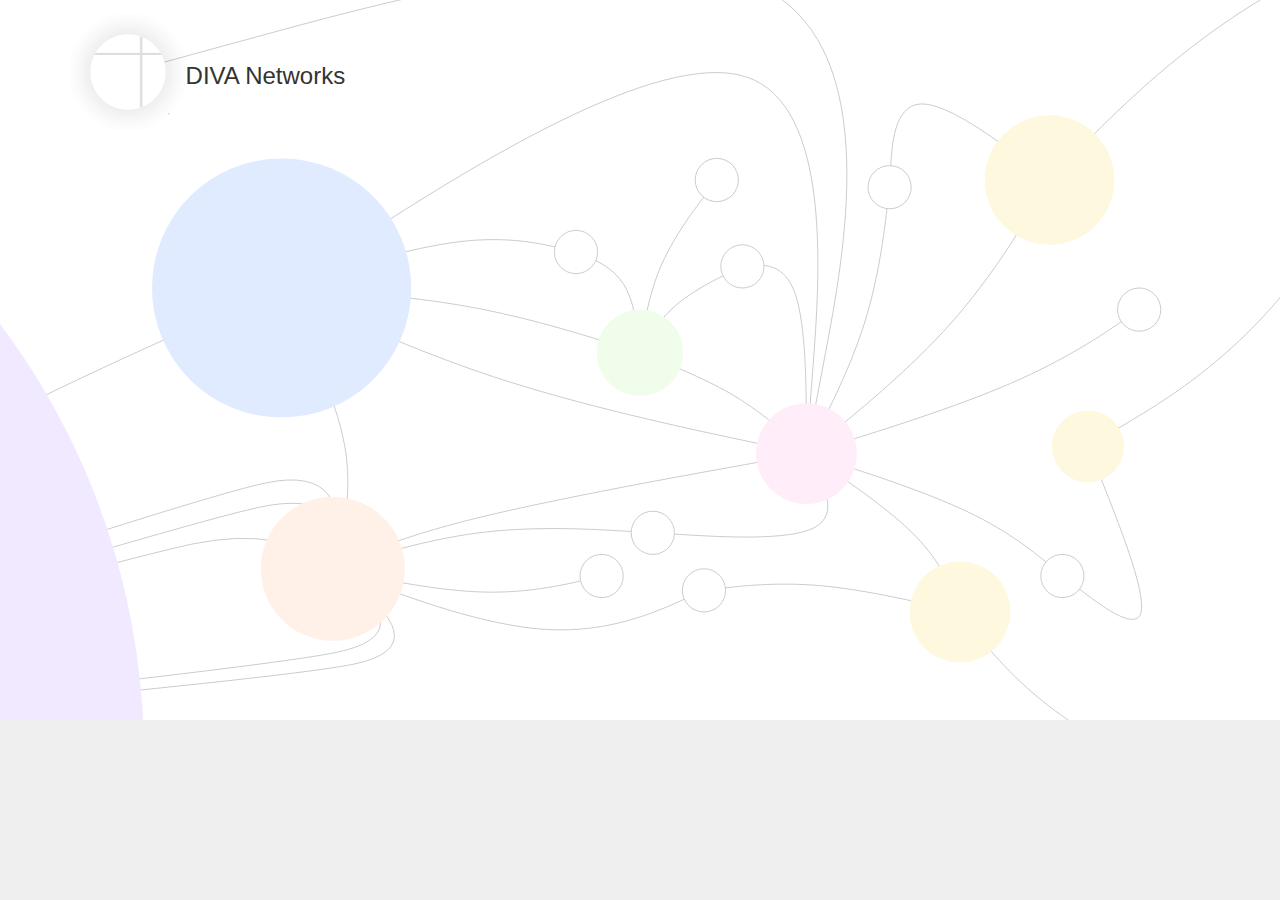
==== 9d18efab10.html @ 1ef05cae "Removed test graph" ====
<!DOCTYPE html>
<html>
<head>

	<meta charset="utf-8">
	<meta http-equiv="X-UA-Compatible" content="IE=edge">

	<title>DIVA Networks</title>

	<link rel="stylesheet" href="components/divagraph/jquery.divagraph.1.0.css" />
	<link rel="stylesheet" href="css/styles.css" />

</head>
<body>

<div id="page" class="container">
	<div class="row">

		<div class="col-xs-12">

			<div id="maingraph"></div>

		</div>

	</div>

</div>

<script src="components/jquery/jquery-2.1.1.min.js"></script>
<script src="components/bootstrap/js/bootstrap.min.js"></script>
<script src="components/d3/d3.min.js"></script>
<script src="components/divagraph/jquery.divagraph.1.0.js"></script>

<script>
$(document).ready(function () {

	function drawMainGraph (graph) {

		/*
		Draws the main graph according to the specs received.
		*/

		// Add the logo

		$(graph).divaGraph('addObject', 'image', {
			src: 'image/logo.png',
			label: {
				text: 'DIVA Networks',
				fontSize: 24,
				fontWeight: 'normal'
			},
			x: 10,
			y: 90,
			width: 306,
			height: 306,
			scale: 0.3,
			id: 'logo'
		});

		// Create the circles group data

		var circles = [
				{
					type: 'circle',
					data: {
						id: 'circle-1', x: -45, y: -5, size: 100,
						strokeWidth:0, fill:'#f0e9ff'
					}
				},
				{
					type: 'circle',
					data: {
						id: 'circle-2', x: 22, y: 60, size: 18,
						strokeWidth:0, fill:'#e0ebff'
					}
				},
				{
					type: 'circle',
					data: {
						id: 'circle-3', x: 26, y: 21, size: 10,
						strokeWidth:0, fill:'#fff0e8'
					}
				},
				{
					type: 'circle',
					data: {
						id: 'circle-4', x: 50, y: 51, size: 6,
						strokeWidth:0, fill:'#f0fdea'
					}
				},
				{
					type: 'circle',
					data: {
						id: 'circle-5', x: 63, y: 37, size: 7,
						strokeWidth:0, fill:'#ffedfa'
					}
				},
				{
					type: 'circle',
					data: {
						id: 'circle-6', x: 75, y: 15, size: 7,
						strokeWidth:0, fill:'#fef8df'
					}
				},
				{
					type: 'circle',
					data: {
						id: 'circle-7', x: 82, y: 75, size: 9,
						strokeWidth:0, fill:'#fef8df'
					}
				},
				{
					type: 'circle',
					data: {
						id: 'circle-8', x: 85, y: 38, size: 5,
						strokeWidth:0, fill:'#fef8df'
					}
				},
				{ // hidden to the right - connected to 7
					type: 'circle',
					data: {
						id: 'circle-9', x: 115, y: 115, size: 1
					}
				},
				{ // hidden to the bottom - connected to 6
					type: 'circle',
					data: {
						id: 'circle-10', x: 93, y: -10, size: 1
					}
				},

				// white with border circles
				{
					type: 'circle',
					data: {
						id: 'sm-circle-1', x: 45, y: 65
					}
				},
				{
					type: 'circle',
					data: {
						id: 'sm-circle-2', x: 56, y: 75
					}
				},
				{
					type: 'circle',
					data: {
						id: 'sm-circle-3', x: 58, y: 63
					}
				},

				//
				{
					type: 'circle',
					data: {
						id: 'sm-circle-4', x: 69.5, y: 74
					}
				},
				{
					type: 'circle',
					data: {
						id: 'sm-circle-5', x: 83, y: 20
					}
				},
				{
					type: 'circle',
					data: {
						id: 'sm-circle-6', x: 89, y: 57
					}
				},

				//
				{
					type: 'circle',
					data: {
						id: 'sm-circle-7', x: 47, y: 20
					}
				},
				{
					type: 'circle',
					data: {
						id: 'sm-circle-8', x: 51, y: 26
					}
				},
				{
					type: 'circle',
					data: {
						id: 'sm-circle-9', x: 55, y: 18
					}
				}
		];

		// add the circle group

		$(graph).divaGraph('addObjectGroup', circles);

		// Create the line group data

		var lines = [

				// circle-3 to circle-1
				{
					type: 'curvedLine',
					data: {
						start: 'circle-3', end: 'circle-1',
						curve: {distance:12, offset:7, interpolate: 'cardinal'}
					}
				},
				{
					type: 'curvedLine',
					data: {
						start: 'circle-3', end: 'circle-1',
						curve: {distance:3, offset:10, interpolate: 'cardinal'}
					}
				},
				{
					type: 'curvedLine',
					data: {
						start: 'circle-3', end: 'circle-1',
						curve: {distance:1, offset:13, interpolate: 'cardinal'}
					}
				},
				{
					type: 'curvedLine',
					data: {
						start: 'circle-3', end: 'circle-1',
						curve: {distance:4, offset:-13, interpolate: 'cardinal'}
					}
				},
				{
					type: 'curvedLine',
					data: {
						start: 'circle-3', end: 'circle-1',
						curve: {distance:5, offset:-11, interpolate: 'cardinal'}
					}
				},

				// circle-3 to circle-2
				{
					type: 'curvedLine',
					data: {
						start: 'circle-3', end: 'circle-2',
						curve: {distance:40, offset:4, interpolate: 'basis'}
					}
				},

				// circle-3 to circle-5
				{
					type: 'curvedLine',
					data: {
						start: 'circle-3', end: 'circle-5',
						curve: {distance:25, offset:-3, interpolate: 'basis'}
					}
				},

				// circle-3 to sm-circle-7
				{
					type: 'curvedLine',
					data: {
						start: 'circle-3', end: 'sm-circle-7',
						curve: {distance:60, offset:4, interpolate: 'basis'}
					}
				},

				// circle-3 to sm-circle-8
				{
					type: 'curvedLine',
					data: {
						start: 'circle-3', end: 'sm-circle-8',
						curve: {distance:50, offset:-4, interpolate: 'basis'}
					}
				},

				// circle-3 to sm-circle-9
				{
					type: 'curvedLine',
					data: {
						start: 'circle-3', end: 'sm-circle-9',
						curve: {distance:65, offset:10, interpolate: 'basis'}
					}
				},

				// circle-2 to circle-1
				{
					type: 'curvedLine',
					data: {
						start: 'circle-2', end: 'circle-1',
						curve: {distance:40, offset:4, interpolate: 'basis'}
					}
				},

				// circle 2 to circle 4
				{
					type: 'curvedLine',
					data: {
						start: 'circle-2', end: 'circle-4',
						curve: {distance:50, offset:-3, interpolate: 'basis'}
					}
				},

				// circle 2 to circle 5
				{
					type: 'curvedLine',
					data: {
						start: 'circle-2', end: 'circle-5',
						curve: {distance:45, offset:4, interpolate: 'basis'}
					}
				},
				{
					type: 'curvedLine',
					data: {
						start: 'circle-2', end: 'circle-5',
						curve: {distance:30, offset:-65, interpolate: 'basis'}
					}
				},

				// circle-2 to circle sm-circle-1
				{
					type: 'curvedLine',
					data: {
						start: 'circle-2', end: 'sm-circle-1',
						curve: {distance:70, offset:-5, interpolate: 'basis'}
					}
				},

				// circle-4 to sm-circle-1
				{
					type: 'curvedLine',
					data: {
						start: 'circle-4', end: 'sm-circle-1',
						curve: {distance:70, offset:3, interpolate: 'basis'}
					}
				},

				// circle-4 to sm-circle-2
				{
					type: 'curvedLine',
					data: {
						start: 'circle-4', end: 'sm-circle-2',
						curve: {distance:50, offset:-2, interpolate: 'basis'}
					}
				},

				// circle-4 to sm-circle-3
				{
					type: 'curvedLine',
					data: {
						start: 'circle-4', end: 'sm-circle-3',
						curve: {distance:50, offset:-2, interpolate: 'basis'}
					}
				},

				// sm-circle-3 to circle-5
				{
					type: 'curvedLine',
					data: {
						start: 'sm-circle-3', end: 'circle-5',
						curve: {distance:1, offset:-5, interpolate: 'basis'}
					}
				},

				// circle-4 to circle-5
				{
					type: 'curvedLine',
					data: {
						start: 'circle-4', end: 'circle-5',
						curve: {distance:50, offset:-2, interpolate: 'basis'}
					}
				},

				// circle-5 to sm-circle-8
				{
					type: 'curvedLine',
					data: {
						start: 'circle-5', end: 'sm-circle-8',
						curve: {distance:35, offset:-12, interpolate: 'basis'}
					}
				},

				// circle-5 to logo
				{
					type: 'curvedLine',
					data: {
						start: 'circle-5', end: 'logo',
						curve: {distance:70, offset:65, interpolate: 'basis'}
					}
				},

				// circle-5 to sm-circle-4
				{
					type: 'curvedLine',
					data: {
						start: 'circle-5', end: 'sm-circle-4',
						curve: {distance:50, offset:2, interpolate: 'basis'}
					}
				},

				// circle-5 to circle-7
				{
					type: 'curvedLine',
					data: {
						start: 'circle-5', end: 'circle-7',
						curve: {distance:50, offset:3, interpolate: 'basis'}
					}
				},

				// circle-5 to sm-circle-6
				{
					type: 'curvedLine',
					data: {
						start: 'circle-5', end: 'sm-circle-6',
						curve: {distance:60, offset:3, interpolate: 'basis'}
					}
				},

				// circle-5 to circle-6
				{
					type: 'curvedLine',
					data: {
						start: 'circle-5', end: 'circle-6',
						curve: {distance:60, offset:-3, interpolate: 'basis'}
					}
				},

				// circle-6 to circle-10 (hidden)
				{
					type: 'curvedLine',
					data: {
						start: 'circle-6', end: 'circle-10',
						curve: {distance:45, offset:3, interpolate: 'basis'}
					}
				},

				// circle-5 to sm-circle-5
				{
					type: 'curvedLine',
					data: {
						start: 'circle-5', end: 'sm-circle-5',
						curve: {distance:60, offset:-3, interpolate: 'basis'}
					}
				},

				// circle-7 to sm-circle-4
				{
					type: 'curvedLine',
					data: {
						start: 'circle-7', end: 'sm-circle-4',
						curve: {distance:85, offset:17, interpolate: 'basis'}
					}
				},

				// circle-7 to circle-9
				{
					type: 'curvedLine',
					data: {
						start: 'circle-7', end: 'circle-9',
						curve: {distance:50, offset:-5, interpolate: 'basis'}
					}
				},

				// circle-8 to circle-9
				{
					type: 'curvedLine',
					data: {
						start: 'circle-8', end: 'circle-9',
						curve: {distance:30, offset:10, interpolate: 'basis'}
					}
				},

				// sm-circle-9 to circle-6
				{
					type: 'curvedLine',
					data: {
						start: 'sm-circle-9', end: 'circle-6',
						curve: {distance:40, offset:-3, interpolate: 'basis'}
					}
				},

				// circle-8 to sm-circle-5
				{
					type: 'curvedLine',
					data: {
						start: 'circle-8', end: 'sm-circle-5',
						curve: {distance:160, offset:-10, interpolate: 'basis'}
					}
				},
			];

		/*
		Add the line group

		last param (true) means to prepend the lines to the svg so
		that the circles sit on top of the lines
		*/

		$(graph).divaGraph('addObjectGroup', lines, true);

	} // drawMainGraph()

	/* create a divaGraph instance for the main graph */

	var mainGraph = $('#maingraph');

	$(mainGraph).divaGraph({
		debug:true,
		resizeSpeed: 1000,
		prefix: 'diva-',
		bgColor: '#fff',
		lines: {					// default line styles
			stroke: '#ccc',
			strokeWidth: 1
		},
		circles: {				// default circle styles - these setting will draw the white circles with border
			stroke: '#ccc',
			strokeWidth: 1,
			fill: '#fff',
			size: 3
		}
	});

	/* draw the main graph */

	drawMainGraph(mainGraph);

});
</script>

</body>
</html>
---- css/styles.css ----
body {
	background-color:#efefef;
	color:#eee;
	margin:0;
	padding:0;
}

.divagraph {margin:0 0 2em 0;}
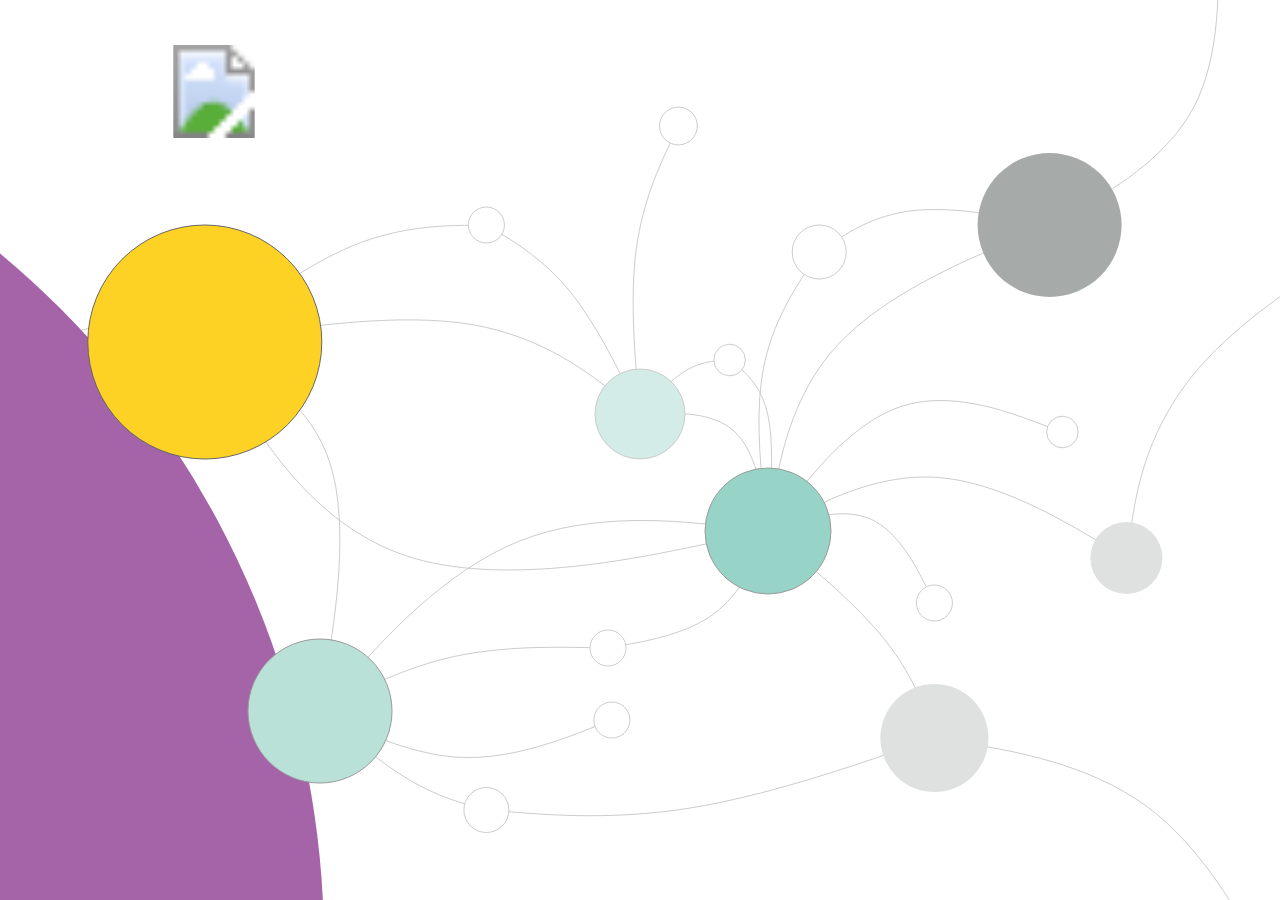
==== commit 97eb621d: "Improved resize functionality in DivaGraph plugin and replotted graph" ====
--- a/9d18efab10.html
+++ b/9d18efab10.html
@@ -10,24 +10,16 @@
 	<link rel="stylesheet" href="components/divagraph/jquery.divagraph.1.0.css" />
 	<link rel="stylesheet" href="css/styles.css" />
 
+	<style>
+	#maingraph {margin:0;}
+	</style>
+
 </head>
 <body>
 
-<div id="page" class="container">
-	<div class="row">
-
-		<div class="col-xs-12">
-
-			<div id="maingraph"></div>
-
-		</div>
-
-	</div>
-
-</div>
+<div id="maingraph"></div>
 
 <script src="components/jquery/jquery-2.1.1.min.js"></script>
-<script src="components/bootstrap/js/bootstrap.min.js"></script>
 <script src="components/d3/d3.min.js"></script>
 <script src="components/divagraph/jquery.divagraph.1.0.js"></script>
 
@@ -40,23 +32,6 @@
 		Draws the main graph according to the specs received.
 		*/
 
-		// Add the logo
-
-		$(graph).divaGraph('addObject', 'image', {
-			src: 'image/logo.png',
-			label: {
-				text: 'DIVA Networks',
-				fontSize: 24,
-				fontWeight: 'normal'
-			},
-			x: 10,
-			y: 90,
-			width: 306,
-			height: 306,
-			scale: 0.3,
-			id: 'logo'
-		});
-
 		// Create the circles group data
 
 		var circles = [
@@ -64,128 +39,133 @@
 					type: 'circle',
 					data: {
 						id: 'circle-1', x: -45, y: -5, size: 100,
-						strokeWidth:0, fill:'#f0e9ff'
-					}
-				},
-				{
-					type: 'circle',
-					data: {
-						id: 'circle-2', x: 22, y: 60, size: 18,
-						strokeWidth:0, fill:'#e0ebff'
-					}
-				},
-				{
-					type: 'circle',
-					data: {
-						id: 'circle-3', x: 26, y: 21, size: 10,
-						strokeWidth:0, fill:'#fff0e8'
-					}
-				},
-				{
-					type: 'circle',
-					data: {
-						id: 'circle-4', x: 50, y: 51, size: 6,
-						strokeWidth:0, fill:'#f0fdea'
-					}
-				},
-				{
-					type: 'circle',
-					data: {
-						id: 'circle-5', x: 63, y: 37, size: 7,
-						strokeWidth:0, fill:'#ffedfa'
-					}
-				},
-				{
-					type: 'circle',
-					data: {
-						id: 'circle-6', x: 75, y: 15, size: 7,
-						strokeWidth:0, fill:'#fef8df'
-					}
-				},
-				{
-					type: 'circle',
-					data: {
-						id: 'circle-7', x: 82, y: 75, size: 9,
-						strokeWidth:0, fill:'#fef8df'
-					}
-				},
-				{
-					type: 'circle',
-					data: {
-						id: 'circle-8', x: 85, y: 38, size: 5,
-						strokeWidth:0, fill:'#fef8df'
-					}
-				},
-				{ // hidden to the right - connected to 7
-					type: 'circle',
-					data: {
-						id: 'circle-9', x: 115, y: 115, size: 1
-					}
-				},
-				{ // hidden to the bottom - connected to 6
-					type: 'circle',
-					data: {
-						id: 'circle-10', x: 93, y: -10, size: 1
-					}
-				},
-
-				// white with border circles
-				{
-					type: 'circle',
-					data: {
-						id: 'sm-circle-1', x: 45, y: 65
-					}
-				},
-				{
-					type: 'circle',
-					data: {
-						id: 'sm-circle-2', x: 56, y: 75
-					}
-				},
-				{
-					type: 'circle',
-					data: {
-						id: 'sm-circle-3', x: 58, y: 63
-					}
-				},
-
-				//
-				{
-					type: 'circle',
-					data: {
-						id: 'sm-circle-4', x: 69.5, y: 74
-					}
-				},
-				{
-					type: 'circle',
-					data: {
-						id: 'sm-circle-5', x: 83, y: 20
-					}
-				},
-				{
-					type: 'circle',
-					data: {
-						id: 'sm-circle-6', x: 89, y: 57
-					}
-				},
-
-				//
-				{
-					type: 'circle',
-					data: {
-						id: 'sm-circle-7', x: 47, y: 20
-					}
-				},
-				{
-					type: 'circle',
-					data: {
-						id: 'sm-circle-8', x: 51, y: 26
-					}
-				},
-				{
-					type: 'circle',
-					data: {
-						id: 'sm-circle-9', x: 55, y: 18
+						strokeWidth:0, fill:'#a564a8'
+					}
+				},
+				{
+					type: 'circle',
+					data: {
+						id: 'circle-2', x: 16, y: 62, size: 13,
+						strokeWidth:1, stroke:'#666', fill:'#fed125'
+					}
+				},
+				{
+					type: 'circle',
+					data: {
+						id: 'circle-3', x: 25, y: 21, size: 8,
+						strokeWidth:1, stroke:'#999', fill:'#bae1d8'
+					}
+				},
+				{
+					type: 'circle',
+					data: {
+						id: 'circle-4', x: 50, y: 54, size: 5,
+						strokeWidth:1, stroke: '#ccc', fill:'#d4ece7'
+					}
+				},
+				{
+					type: 'circle',
+					data: {
+						id: 'circle-5', x: 60, y: 41, size: 7,
+						strokeWidth:1, stroke: '#999', fill:'#97d4c7'
+					}
+				},
+				{
+					type: 'circle',
+					data: {
+						id: 'circle-6', x: 73, y: 18, size: 6,
+						strokeWidth:0, fill:'#dfe0e0'
+					}
+				},
+				{
+					type: 'circle',
+					data: {
+						id: 'circle-7', x: 82, y: 75, size: 8,
+						strokeWidth:0, fill:'#a6aba9'
+					}
+				},
+				{
+					type: 'circle',
+					data: {
+						id: 'circle-8', x: 88, y: 38, size: 4,
+						strokeWidth:0, fill:'#dfe0e0'
+					}
+				},
+
+				// offgrid circles
+
+				{ // hidden to the top right - connected to 7
+					type: 'circle',
+					data: {
+						id: 'circle-9', x: 95, y: 110, size: 1
+					}
+				},
+				{ // hidden to the right - connected to 8
+					type: 'circle',
+					data: {
+						id: 'circle-10', x: 115, y: 80, size: 1
+					}
+				},
+				{ // hidden to the bottom right - connected to 6
+					type: 'circle',
+					data: {
+						id: 'circle-11', x: 100, y: -10, size: 1
+					}
+				},
+
+				// smaller white circles
+				{
+					type: 'circle',
+					data: {
+						id: 'sm-circle-1', x: 38, y: 75, size: 2
+					}
+				},
+				{
+					type: 'circle',
+					data: {
+						id: 'sm-circle-2', x: 53, y: 86, size: 2.1
+					}
+				},
+				{
+					type: 'circle',
+					data: {
+						id: 'sm-circle-3', x: 57, y: 60, size: 1.75
+					}
+				},
+				{
+					type: 'circle',
+					data: {
+						id: 'sm-circle-4', x: 64, y: 72, size: 3
+					}
+				},
+				{
+					type: 'circle',
+					data: {
+						id: 'sm-circle-5', x: 83, y: 52, size: 1.75
+					}
+				},
+				{
+					type: 'circle',
+					data: {
+						id: 'sm-circle-6', x: 73, y: 33, size: 2
+					}
+				},
+				{
+					type: 'circle',
+					data: {
+						id: 'sm-circle-7', x: 47.8, y: 20, size: 2
+					}
+				},
+				{
+					type: 'circle',
+					data: {
+						id: 'sm-circle-8', x: 47.5, y: 28, size: 2
+					}
+				},
+				{
+					type: 'circle',
+					data: {
+						id: 'sm-circle-9', x: 38, y: 10, size: 2.5
 					}
 				}
 		];
@@ -203,53 +183,91 @@
 					type: 'curvedLine',
 					data: {
 						start: 'circle-3', end: 'circle-1',
-						curve: {distance:12, offset:7, interpolate: 'cardinal'}
+						curve: {distance:10, offset:30, interpolate: 'basis'}
 					}
 				},
 				{
 					type: 'curvedLine',
 					data: {
 						start: 'circle-3', end: 'circle-1',
-						curve: {distance:3, offset:10, interpolate: 'cardinal'}
+						curve: {distance:10, offset:20, interpolate: 'basis'}
 					}
 				},
 				{
 					type: 'curvedLine',
 					data: {
 						start: 'circle-3', end: 'circle-1',
-						curve: {distance:1, offset:13, interpolate: 'cardinal'}
+						curve: {distance:10, offset:15, interpolate: 'basis'}
 					}
 				},
 				{
 					type: 'curvedLine',
 					data: {
 						start: 'circle-3', end: 'circle-1',
-						curve: {distance:4, offset:-13, interpolate: 'cardinal'}
+						curve: {distance:10, offset:10, interpolate: 'basis'}
 					}
 				},
 				{
 					type: 'curvedLine',
 					data: {
 						start: 'circle-3', end: 'circle-1',
-						curve: {distance:5, offset:-11, interpolate: 'cardinal'}
-					}
-				},
-
-				// circle-3 to circle-2
-				{
-					type: 'curvedLine',
-					data: {
-						start: 'circle-3', end: 'circle-2',
-						curve: {distance:40, offset:4, interpolate: 'basis'}
-					}
-				},
+						curve: {distance:10, offset:5, interpolate: 'basis'}
+					}
+				},
+
+				// circle-2 to circle-1
+				{
+					type: 'curvedLine',
+					data: {
+						start: 'circle-2', end: 'circle-1',
+						curve: {distance:5, offset:15, interpolate: 'basis'}
+					}
+				},
+
+				// circle-2 to circle-3
+				{
+					type: 'curvedLine',
+					data: {
+						start: 'circle-2', end: 'circle-3',
+						curve: {distance:30, offset:-10, interpolate: 'basis'}
+					}
+				},
+
+				// circle 2 to circle 4
+				{
+					type: 'curvedLine',
+					data: {
+						start: 'circle-2', end: 'circle-4',
+						curve: {distance:60, offset:-10, interpolate: 'basis'}
+					}
+				},
+
+				// circle 2 to circle 5
+				{
+					type: 'curvedLine',
+					data: {
+						start: 'circle-2', end: 'circle-5',
+						curve: {distance:50, offset:22, interpolate: 'basis'}
+					}
+				},
+
+				// circle-2 to circle sm-circle-1
+				{
+					type: 'curvedLine',
+					data: {
+						start: 'circle-2', end: 'sm-circle-1',
+						curve: {distance:65, offset:-5, interpolate: 'basis'}
+					}
+				},
+
+
 
 				// circle-3 to circle-5
 				{
 					type: 'curvedLine',
 					data: {
 						start: 'circle-3', end: 'circle-5',
-						curve: {distance:25, offset:-3, interpolate: 'basis'}
+						curve: {distance:60, offset:-13, interpolate: 'basis'}
 					}
 				},
 
@@ -258,7 +276,7 @@
 					type: 'curvedLine',
 					data: {
 						start: 'circle-3', end: 'sm-circle-7',
-						curve: {distance:60, offset:4, interpolate: 'basis'}
+						curve: {distance:50, offset:7, interpolate: 'basis'}
 					}
 				},
 
@@ -276,50 +294,7 @@
 					type: 'curvedLine',
 					data: {
 						start: 'circle-3', end: 'sm-circle-9',
-						curve: {distance:65, offset:10, interpolate: 'basis'}
-					}
-				},
-
-				// circle-2 to circle-1
-				{
-					type: 'curvedLine',
-					data: {
-						start: 'circle-2', end: 'circle-1',
-						curve: {distance:40, offset:4, interpolate: 'basis'}
-					}
-				},
-
-				// circle 2 to circle 4
-				{
-					type: 'curvedLine',
-					data: {
-						start: 'circle-2', end: 'circle-4',
-						curve: {distance:50, offset:-3, interpolate: 'basis'}
-					}
-				},
-
-				// circle 2 to circle 5
-				{
-					type: 'curvedLine',
-					data: {
-						start: 'circle-2', end: 'circle-5',
-						curve: {distance:45, offset:4, interpolate: 'basis'}
-					}
-				},
-				{
-					type: 'curvedLine',
-					data: {
-						start: 'circle-2', end: 'circle-5',
-						curve: {distance:30, offset:-65, interpolate: 'basis'}
-					}
-				},
-
-				// circle-2 to circle sm-circle-1
-				{
-					type: 'curvedLine',
-					data: {
-						start: 'circle-2', end: 'sm-circle-1',
-						curve: {distance:70, offset:-5, interpolate: 'basis'}
+						curve: {distance:65, offset:2, interpolate: 'basis'}
 					}
 				},
 
@@ -328,7 +303,7 @@
 					type: 'curvedLine',
 					data: {
 						start: 'circle-4', end: 'sm-circle-1',
-						curve: {distance:70, offset:3, interpolate: 'basis'}
+						curve: {distance:65, offset:3, interpolate: 'basis'}
 					}
 				},
 
@@ -337,7 +312,7 @@
 					type: 'curvedLine',
 					data: {
 						start: 'circle-4', end: 'sm-circle-2',
-						curve: {distance:50, offset:-2, interpolate: 'basis'}
+						curve: {distance:60, offset:-3, interpolate: 'basis'}
 					}
 				},
 
@@ -346,7 +321,7 @@
 					type: 'curvedLine',
 					data: {
 						start: 'circle-4', end: 'sm-circle-3',
-						curve: {distance:50, offset:-2, interpolate: 'basis'}
+						curve: {distance:70, offset:-2, interpolate: 'basis'}
 					}
 				},
 
@@ -355,7 +330,7 @@
 					type: 'curvedLine',
 					data: {
 						start: 'sm-circle-3', end: 'circle-5',
-						curve: {distance:1, offset:-5, interpolate: 'basis'}
+						curve: {distance:25, offset:-3, interpolate: 'basis'}
 					}
 				},
 
@@ -364,7 +339,7 @@
 					type: 'curvedLine',
 					data: {
 						start: 'circle-4', end: 'circle-5',
-						curve: {distance:50, offset:-2, interpolate: 'basis'}
+						curve: {distance:30, offset:-7, interpolate: 'basis'}
 					}
 				},
 
@@ -373,16 +348,7 @@
 					type: 'curvedLine',
 					data: {
 						start: 'circle-5', end: 'sm-circle-8',
-						curve: {distance:35, offset:-12, interpolate: 'basis'}
-					}
-				},
-
-				// circle-5 to logo
-				{
-					type: 'curvedLine',
-					data: {
-						start: 'circle-5', end: 'logo',
-						curve: {distance:70, offset:65, interpolate: 'basis'}
+						curve: {distance:55, offset:-5, interpolate: 'basis'}
 					}
 				},
 
@@ -391,7 +357,7 @@
 					type: 'curvedLine',
 					data: {
 						start: 'circle-5', end: 'sm-circle-4',
-						curve: {distance:50, offset:2, interpolate: 'basis'}
+						curve: {distance:60, offset:-4, interpolate: 'basis'}
 					}
 				},
 
@@ -400,7 +366,7 @@
 					type: 'curvedLine',
 					data: {
 						start: 'circle-5', end: 'circle-7',
-						curve: {distance:50, offset:3, interpolate: 'basis'}
+						curve: {distance:50, offset:-10, interpolate: 'basis'}
 					}
 				},
 
@@ -409,7 +375,7 @@
 					type: 'curvedLine',
 					data: {
 						start: 'circle-5', end: 'sm-circle-6',
-						curve: {distance:60, offset:3, interpolate: 'basis'}
+						curve: {distance:35, offset:-8, interpolate: 'basis'}
 					}
 				},
 
@@ -422,21 +388,30 @@
 					}
 				},
 
-				// circle-6 to circle-10 (hidden)
-				{
-					type: 'curvedLine',
-					data: {
-						start: 'circle-6', end: 'circle-10',
-						curve: {distance:45, offset:3, interpolate: 'basis'}
-					}
-				},
-
 				// circle-5 to sm-circle-5
 				{
 					type: 'curvedLine',
 					data: {
 						start: 'circle-5', end: 'sm-circle-5',
-						curve: {distance:60, offset:-3, interpolate: 'basis'}
+						curve: {distance:65, offset:-12, interpolate: 'basis'}
+					}
+				},
+
+				// circle-5 to circle-8
+				{
+					type: 'curvedLine',
+					data: {
+						start: 'circle-5', end: 'circle-8',
+						curve: {distance:42, offset:-11, interpolate: 'basis'}
+					}
+				},
+
+				// circle-6 to circle-11 (hidden)
+				{
+					type: 'curvedLine',
+					data: {
+						start: 'circle-6', end: 'circle-11',
+						curve: {distance:40, offset:-10, interpolate: 'basis'}
 					}
 				},
 
@@ -445,25 +420,25 @@
 					type: 'curvedLine',
 					data: {
 						start: 'circle-7', end: 'sm-circle-4',
-						curve: {distance:85, offset:17, interpolate: 'basis'}
-					}
-				},
-
-				// circle-7 to circle-9
+						curve: {distance:60, offset:5, interpolate: 'basis'}
+					}
+				},
+
+				// circle-7 to circle-9 (hidden)
 				{
 					type: 'curvedLine',
 					data: {
 						start: 'circle-7', end: 'circle-9',
-						curve: {distance:50, offset:-5, interpolate: 'basis'}
-					}
-				},
-
-				// circle-8 to circle-9
-				{
-					type: 'curvedLine',
-					data: {
-						start: 'circle-8', end: 'circle-9',
-						curve: {distance:30, offset:10, interpolate: 'basis'}
+						curve: {distance:40, offset:9, interpolate: 'basis'}
+					}
+				},
+
+				// circle-8 to circle-10 (hidden)
+				{
+					type: 'curvedLine',
+					data: {
+						start: 'circle-8', end: 'circle-10',
+						curve: {distance:40, offset:-10, interpolate: 'basis'}
 					}
 				},
 
@@ -472,18 +447,10 @@
 					type: 'curvedLine',
 					data: {
 						start: 'sm-circle-9', end: 'circle-6',
-						curve: {distance:40, offset:-3, interpolate: 'basis'}
-					}
-				},
-
-				// circle-8 to sm-circle-5
-				{
-					type: 'curvedLine',
-					data: {
-						start: 'circle-8', end: 'sm-circle-5',
-						curve: {distance:160, offset:-10, interpolate: 'basis'}
-					}
-				},
+						curve: {distance:40, offset:5, interpolate: 'basis'}
+					}
+				}
+
 			];
 
 		/*
@@ -494,6 +461,21 @@
 		*/
 
 		$(graph).divaGraph('addObjectGroup', lines, true);
+
+		// Add the logo last so it stays on top
+
+		$(graph).divaGraph('addObject', 'image', {
+			src: 'image/diva-logo-500x155.png',
+			x: 5,
+			y: 95,
+			position:'topleft',
+			width: 500,
+			height: 155,
+			minWidth: 150,
+			maxWidth: 300,
+			scale: 0.5,
+			id: 'logo'
+		});
 
 	} // drawMainGraph()
 
@@ -515,6 +497,20 @@
 			strokeWidth: 1,
 			fill: '#fff',
 			size: 3
+		},
+		resize: function (elem) {
+			/*
+			Returns an aspect ratio depending on the width of the window
+			elem is the jquery element of the graph
+			
+			Since the graph is always 100% width of window, we can use
+			elem to determine window width.
+			*/
+
+			// for now, make the graph full width and full height
+			var ar = $(window).width() + ':' + $(window).height();
+			return(ar);
+			//return('16:9');
 		}
 	});
 
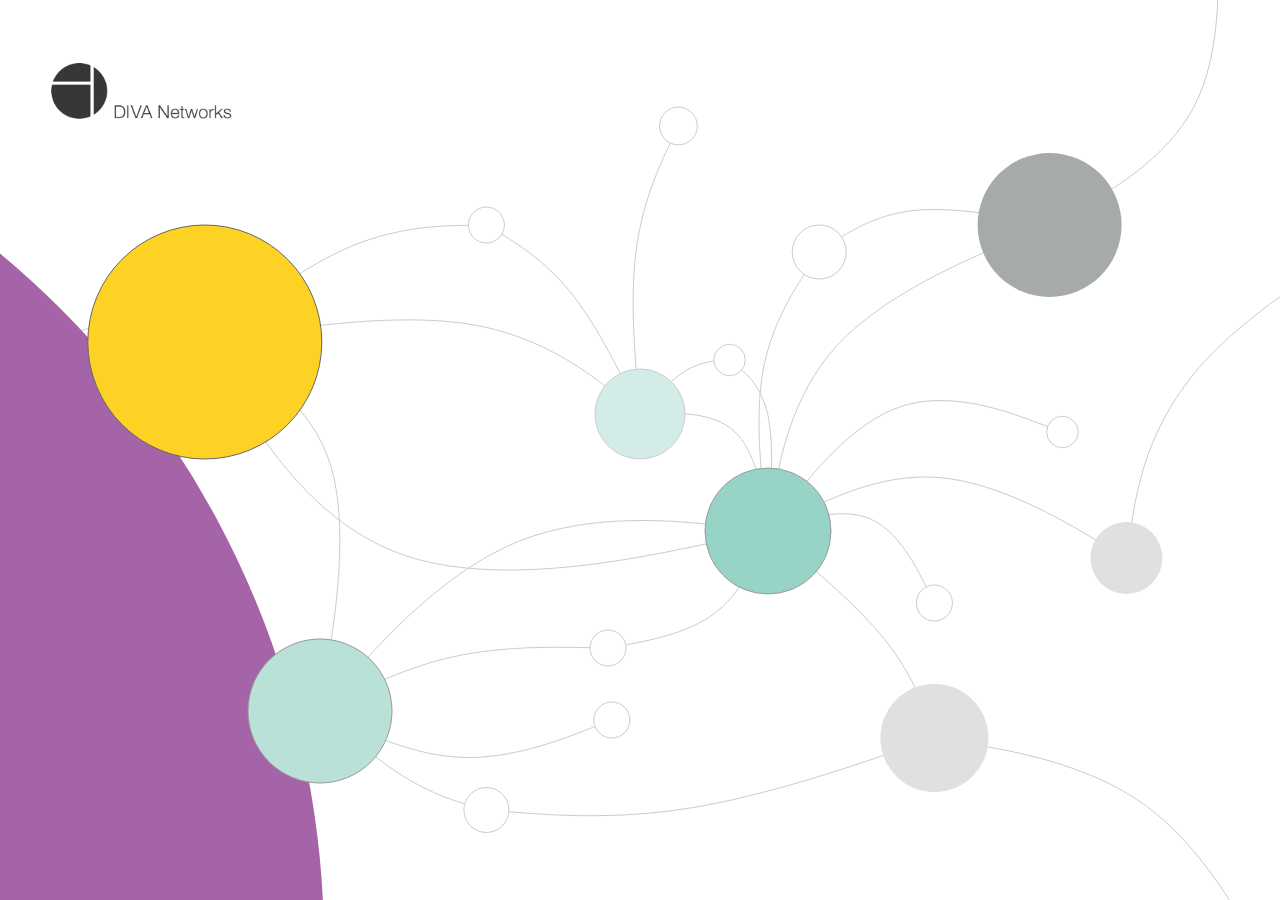
==== commit c862f3c8: "Small change to logo size" ====
--- a/9d18efab10.html
+++ b/9d18efab10.html
@@ -466,14 +466,14 @@
 
 		$(graph).divaGraph('addObject', 'image', {
 			src: 'image/diva-logo-500x155.png',
-			x: 5,
-			y: 95,
+			x: 4,
+			y: 93,
 			position:'topleft',
 			width: 500,
 			height: 155,
 			minWidth: 150,
 			maxWidth: 300,
-			scale: 0.5,
+			scale: 0.375,
 			id: 'logo'
 		});
 
@@ -502,7 +502,7 @@
 			/*
 			Returns an aspect ratio depending on the width of the window
 			elem is the jquery element of the graph
-			
+
 			Since the graph is always 100% width of window, we can use
 			elem to determine window width.
 			*/
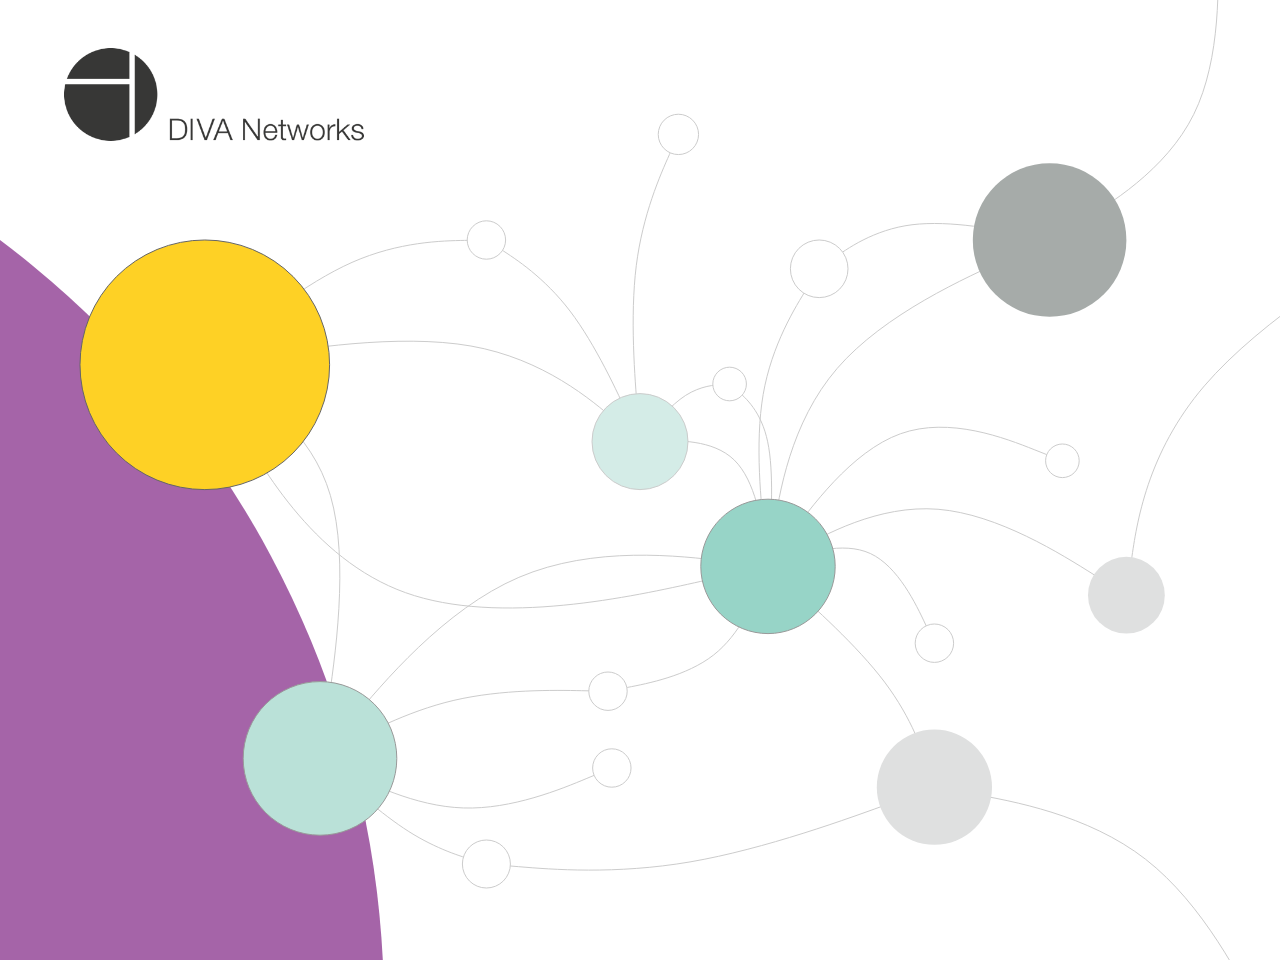
==== commit a131ffa7: "aspect ratio changes" ====
--- a/9d18efab10.html
+++ b/9d18efab10.html
@@ -466,14 +466,14 @@
 
 		$(graph).divaGraph('addObject', 'image', {
 			src: 'image/diva-logo-500x155.png',
-			x: 4,
-			y: 93,
+			x: 5,
+			y: 95,
 			position:'topleft',
 			width: 500,
 			height: 155,
 			minWidth: 150,
 			maxWidth: 300,
-			scale: 0.375,
+			scale: 0.5,
 			id: 'logo'
 		});
 
@@ -502,15 +502,16 @@
 			/*
 			Returns an aspect ratio depending on the width of the window
 			elem is the jquery element of the graph
-
+			
 			Since the graph is always 100% width of window, we can use
 			elem to determine window width.
 			*/
-
-			// for now, make the graph full width and full height
-			var ar = $(window).width() + ':' + $(window).height();
-			return(ar);
-			//return('16:9');
+			var ar = 16 / 9;
+			winAR = $(window).width() / $(window).height();
+			if (winAR >= ar) {
+				return(ar);
+			}
+			return(4/3);
 		}
 	});
 
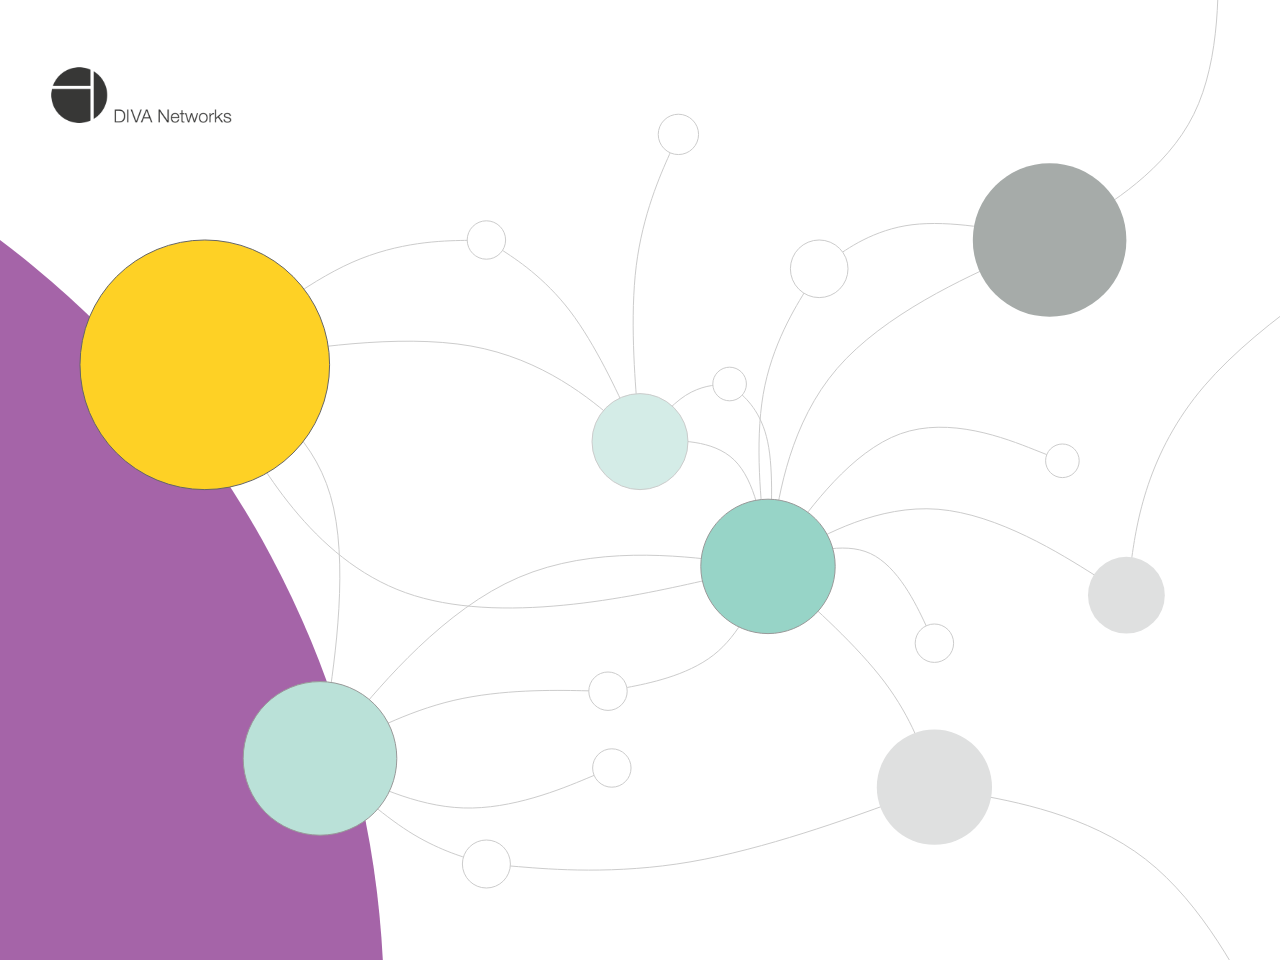
==== commit 8a5c0a62: "Merge branch 'master' of github.com:divanetworks/divanetworks.github.io" ====
--- a/9d18efab10.html
+++ b/9d18efab10.html
@@ -466,14 +466,14 @@
 
 		$(graph).divaGraph('addObject', 'image', {
 			src: 'image/diva-logo-500x155.png',
-			x: 5,
-			y: 95,
+			x: 4,
+			y: 93,
 			position:'topleft',
 			width: 500,
 			height: 155,
 			minWidth: 150,
 			maxWidth: 300,
-			scale: 0.5,
+			scale: 0.375,
 			id: 'logo'
 		});
 
@@ -502,7 +502,7 @@
 			/*
 			Returns an aspect ratio depending on the width of the window
 			elem is the jquery element of the graph
-			
+
 			Since the graph is always 100% width of window, we can use
 			elem to determine window width.
 			*/
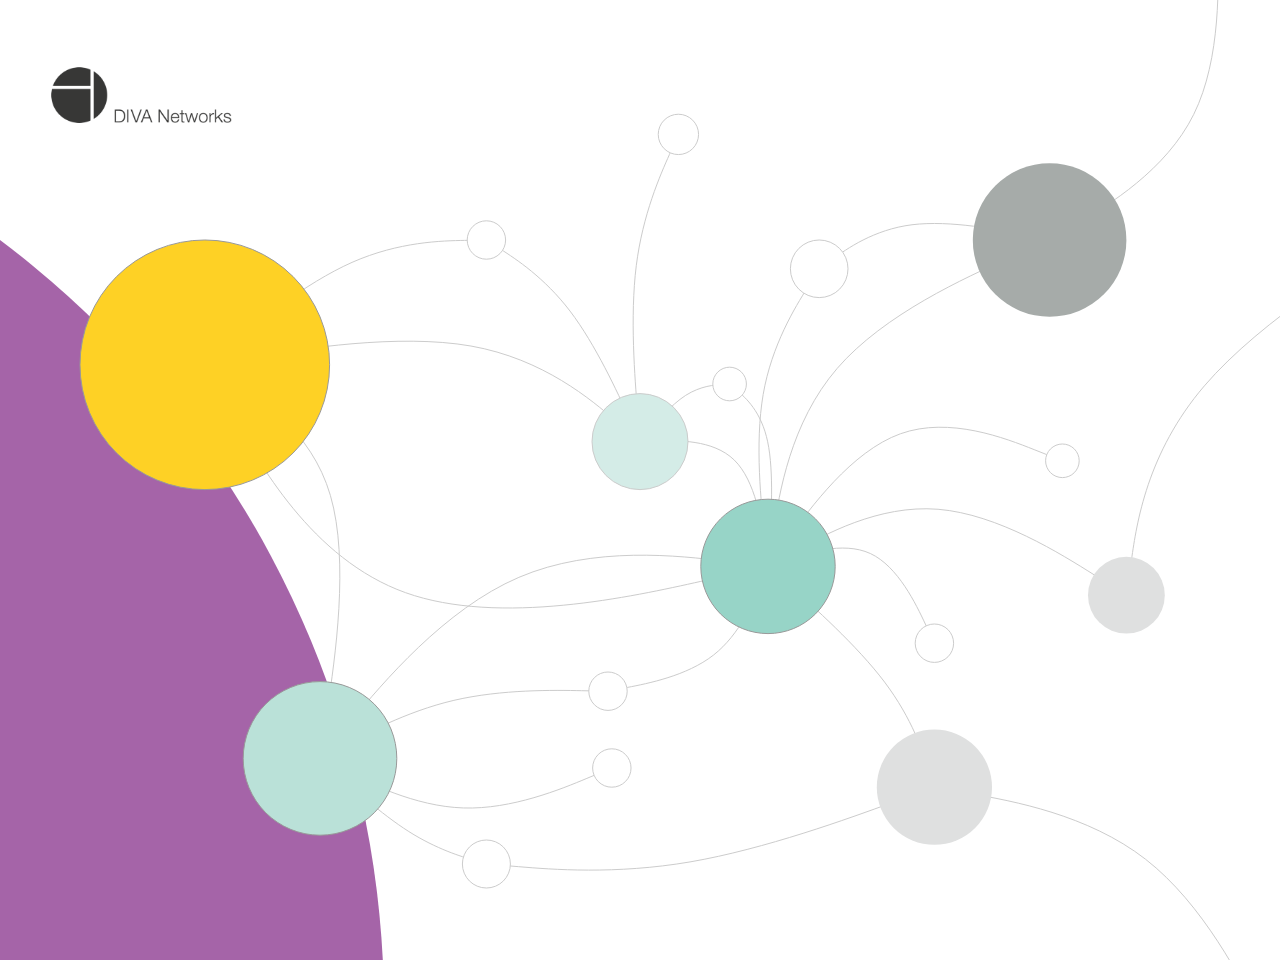
==== commit 60f20dcf: "changed stroke on yellow circle" ====
--- a/9d18efab10.html
+++ b/9d18efab10.html
@@ -46,7 +46,7 @@
 					type: 'circle',
 					data: {
 						id: 'circle-2', x: 16, y: 62, size: 13,
-						strokeWidth:1, stroke:'#666', fill:'#fed125'
+						strokeWidth:1, stroke:'#999', fill:'#fed125'
 					}
 				},
 				{
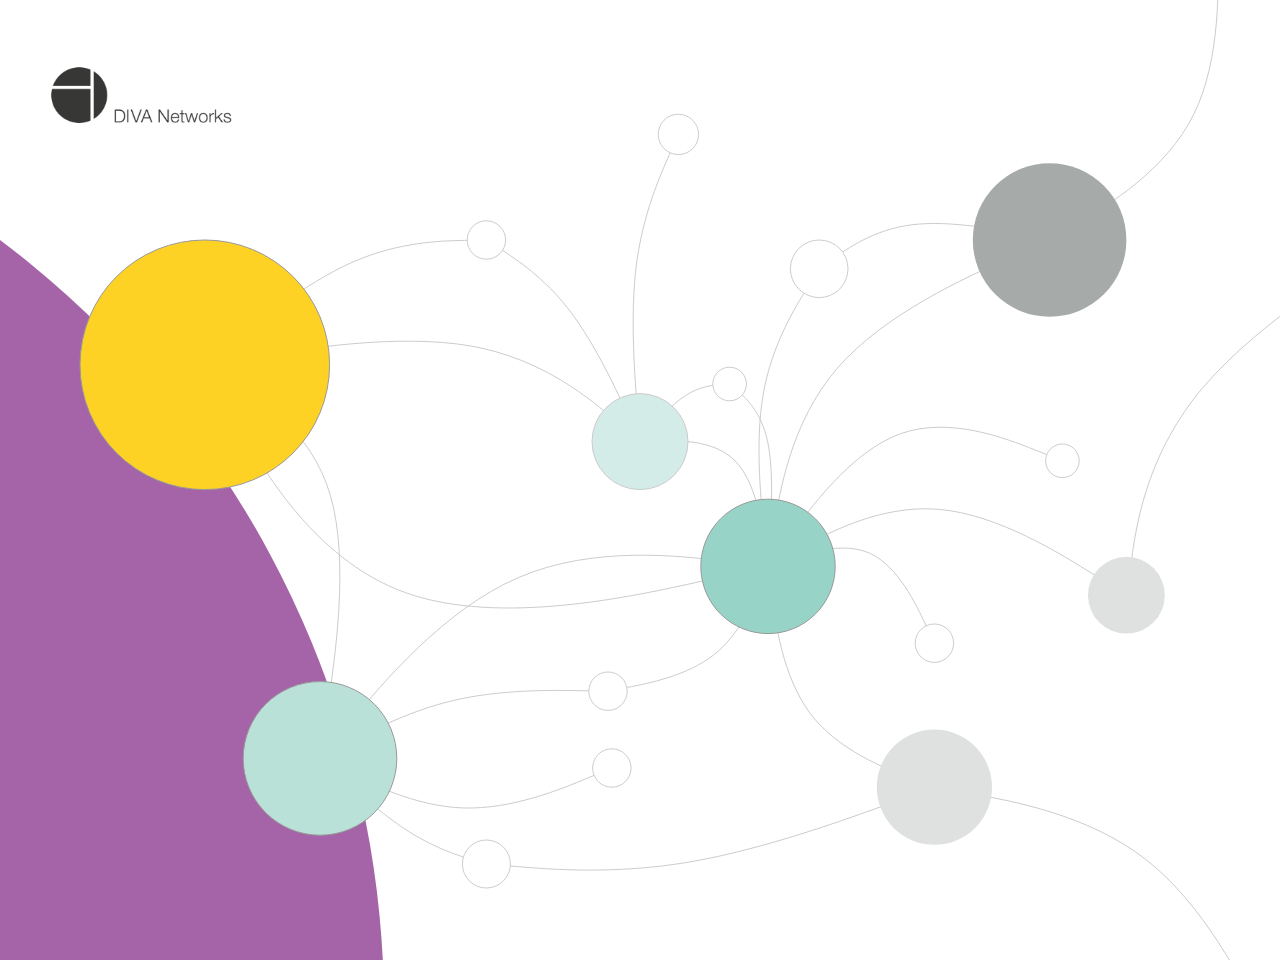
==== commit 4d6cf033: "fixed aspect ratio problem on iphone, added default interpolation for curves" ====
--- a/9d18efab10.html
+++ b/9d18efab10.html
@@ -179,6 +179,7 @@
 		var lines = [
 
 				// circle-3 to circle-1
+				// setting interpolation to 'basis' as an example, but this is set as a default
 				{
 					type: 'curvedLine',
 					data: {
@@ -190,28 +191,28 @@
 					type: 'curvedLine',
 					data: {
 						start: 'circle-3', end: 'circle-1',
-						curve: {distance:10, offset:20, interpolate: 'basis'}
+						curve: {distance:10, offset:20}
 					}
 				},
 				{
 					type: 'curvedLine',
 					data: {
 						start: 'circle-3', end: 'circle-1',
-						curve: {distance:10, offset:15, interpolate: 'basis'}
+						curve: {distance:10, offset:15}
 					}
 				},
 				{
 					type: 'curvedLine',
 					data: {
 						start: 'circle-3', end: 'circle-1',
-						curve: {distance:10, offset:10, interpolate: 'basis'}
+						curve: {distance:10, offset:10}
 					}
 				},
 				{
 					type: 'curvedLine',
 					data: {
 						start: 'circle-3', end: 'circle-1',
-						curve: {distance:10, offset:5, interpolate: 'basis'}
+						curve: {distance:10, offset:5}
 					}
 				},
 
@@ -220,7 +221,7 @@
 					type: 'curvedLine',
 					data: {
 						start: 'circle-2', end: 'circle-1',
-						curve: {distance:5, offset:15, interpolate: 'basis'}
+						curve: {distance:5, offset:15}
 					}
 				},
 
@@ -229,7 +230,7 @@
 					type: 'curvedLine',
 					data: {
 						start: 'circle-2', end: 'circle-3',
-						curve: {distance:30, offset:-10, interpolate: 'basis'}
+						curve: {distance:30, offset:-10}
 					}
 				},
 
@@ -238,7 +239,7 @@
 					type: 'curvedLine',
 					data: {
 						start: 'circle-2', end: 'circle-4',
-						curve: {distance:60, offset:-10, interpolate: 'basis'}
+						curve: {distance:60, offset:-10}
 					}
 				},
 
@@ -247,7 +248,7 @@
 					type: 'curvedLine',
 					data: {
 						start: 'circle-2', end: 'circle-5',
-						curve: {distance:50, offset:22, interpolate: 'basis'}
+						curve: {distance:50, offset:22}
 					}
 				},
 
@@ -256,7 +257,7 @@
 					type: 'curvedLine',
 					data: {
 						start: 'circle-2', end: 'sm-circle-1',
-						curve: {distance:65, offset:-5, interpolate: 'basis'}
+						curve: {distance:65, offset:-5}
 					}
 				},
 
@@ -267,7 +268,7 @@
 					type: 'curvedLine',
 					data: {
 						start: 'circle-3', end: 'circle-5',
-						curve: {distance:60, offset:-13, interpolate: 'basis'}
+						curve: {distance:60, offset:-13}
 					}
 				},
 
@@ -276,7 +277,7 @@
 					type: 'curvedLine',
 					data: {
 						start: 'circle-3', end: 'sm-circle-7',
-						curve: {distance:50, offset:7, interpolate: 'basis'}
+						curve: {distance:50, offset:7}
 					}
 				},
 
@@ -285,7 +286,7 @@
 					type: 'curvedLine',
 					data: {
 						start: 'circle-3', end: 'sm-circle-8',
-						curve: {distance:50, offset:-4, interpolate: 'basis'}
+						curve: {distance:50, offset:-4}
 					}
 				},
 
@@ -294,7 +295,7 @@
 					type: 'curvedLine',
 					data: {
 						start: 'circle-3', end: 'sm-circle-9',
-						curve: {distance:65, offset:2, interpolate: 'basis'}
+						curve: {distance:65, offset:2}
 					}
 				},
 
@@ -303,7 +304,7 @@
 					type: 'curvedLine',
 					data: {
 						start: 'circle-4', end: 'sm-circle-1',
-						curve: {distance:65, offset:3, interpolate: 'basis'}
+						curve: {distance:65, offset:3}
 					}
 				},
 
@@ -312,7 +313,7 @@
 					type: 'curvedLine',
 					data: {
 						start: 'circle-4', end: 'sm-circle-2',
-						curve: {distance:60, offset:-3, interpolate: 'basis'}
+						curve: {distance:60, offset:-3}
 					}
 				},
 
@@ -321,7 +322,7 @@
 					type: 'curvedLine',
 					data: {
 						start: 'circle-4', end: 'sm-circle-3',
-						curve: {distance:70, offset:-2, interpolate: 'basis'}
+						curve: {distance:70, offset:-2}
 					}
 				},
 
@@ -330,7 +331,7 @@
 					type: 'curvedLine',
 					data: {
 						start: 'sm-circle-3', end: 'circle-5',
-						curve: {distance:25, offset:-3, interpolate: 'basis'}
+						curve: {distance:25, offset:-3}
 					}
 				},
 
@@ -339,7 +340,7 @@
 					type: 'curvedLine',
 					data: {
 						start: 'circle-4', end: 'circle-5',
-						curve: {distance:30, offset:-7, interpolate: 'basis'}
+						curve: {distance:30, offset:-7}
 					}
 				},
 
@@ -348,7 +349,7 @@
 					type: 'curvedLine',
 					data: {
 						start: 'circle-5', end: 'sm-circle-8',
-						curve: {distance:55, offset:-5, interpolate: 'basis'}
+						curve: {distance:55, offset:-5}
 					}
 				},
 
@@ -357,7 +358,7 @@
 					type: 'curvedLine',
 					data: {
 						start: 'circle-5', end: 'sm-circle-4',
-						curve: {distance:60, offset:-4, interpolate: 'basis'}
+						curve: {distance:60, offset:-4}
 					}
 				},
 
@@ -366,7 +367,7 @@
 					type: 'curvedLine',
 					data: {
 						start: 'circle-5', end: 'circle-7',
-						curve: {distance:50, offset:-10, interpolate: 'basis'}
+						curve: {distance:50, offset:-10}
 					}
 				},
 
@@ -375,7 +376,7 @@
 					type: 'curvedLine',
 					data: {
 						start: 'circle-5', end: 'sm-circle-6',
-						curve: {distance:35, offset:-8, interpolate: 'basis'}
+						curve: {distance:35, offset:-8}
 					}
 				},
 
@@ -384,7 +385,7 @@
 					type: 'curvedLine',
 					data: {
 						start: 'circle-5', end: 'circle-6',
-						curve: {distance:60, offset:-3, interpolate: 'basis'}
+						curve: {distance:60, offset:7}
 					}
 				},
 
@@ -393,7 +394,7 @@
 					type: 'curvedLine',
 					data: {
 						start: 'circle-5', end: 'sm-circle-5',
-						curve: {distance:65, offset:-12, interpolate: 'basis'}
+						curve: {distance:65, offset:-12}
 					}
 				},
 
@@ -402,7 +403,7 @@
 					type: 'curvedLine',
 					data: {
 						start: 'circle-5', end: 'circle-8',
-						curve: {distance:42, offset:-11, interpolate: 'basis'}
+						curve: {distance:42, offset:-11}
 					}
 				},
 
@@ -411,7 +412,7 @@
 					type: 'curvedLine',
 					data: {
 						start: 'circle-6', end: 'circle-11',
-						curve: {distance:40, offset:-10, interpolate: 'basis'}
+						curve: {distance:40, offset:-10}
 					}
 				},
 
@@ -420,7 +421,7 @@
 					type: 'curvedLine',
 					data: {
 						start: 'circle-7', end: 'sm-circle-4',
-						curve: {distance:60, offset:5, interpolate: 'basis'}
+						curve: {distance:60, offset:5}
 					}
 				},
 
@@ -429,7 +430,7 @@
 					type: 'curvedLine',
 					data: {
 						start: 'circle-7', end: 'circle-9',
-						curve: {distance:40, offset:9, interpolate: 'basis'}
+						curve: {distance:40, offset:9}
 					}
 				},
 
@@ -438,7 +439,7 @@
 					type: 'curvedLine',
 					data: {
 						start: 'circle-8', end: 'circle-10',
-						curve: {distance:40, offset:-10, interpolate: 'basis'}
+						curve: {distance:40, offset:-10}
 					}
 				},
 
@@ -447,7 +448,7 @@
 					type: 'curvedLine',
 					data: {
 						start: 'sm-circle-9', end: 'circle-6',
-						curve: {distance:40, offset:5, interpolate: 'basis'}
+						curve: {distance:40, offset:5}
 					}
 				}
 
@@ -486,11 +487,15 @@
 	$(mainGraph).divaGraph({
 		debug:true,
 		resizeSpeed: 1000,
+		aspectRatio: 16/9,
 		prefix: 'diva-',
 		bgColor: '#fff',
 		lines: {					// default line styles
 			stroke: '#ccc',
 			strokeWidth: 1
+		},
+		curves: {
+			interpolation: 'basis'
 		},
 		circles: {				// default circle styles - these setting will draw the white circles with border
 			stroke: '#ccc',
@@ -499,18 +504,25 @@
 			size: 3
 		},
 		resize: function (elem) {
+			
 			/*
 			Returns an aspect ratio depending on the width of the window
-			elem is the jquery element of the graph
-
-			Since the graph is always 100% width of window, we can use
-			elem to determine window width.
+			
+			elem: the jquery element of the graph
+
+			NOTE: on the iphone, winAR ends up being slightly less than 1.777. The fix
+			is to fix the precision to 2 places.
 			*/
-			var ar = 16 / 9;
-			winAR = $(window).width() / $(window).height();
+
+			var ar = 16 / 9,
+				winAR = $(window).width() / $(window).height();
+			
+			winAR = winAR.toFixed(2);
+
 			if (winAR >= ar) {
 				return(ar);
 			}
+
 			return(4/3);
 		}
 	});
